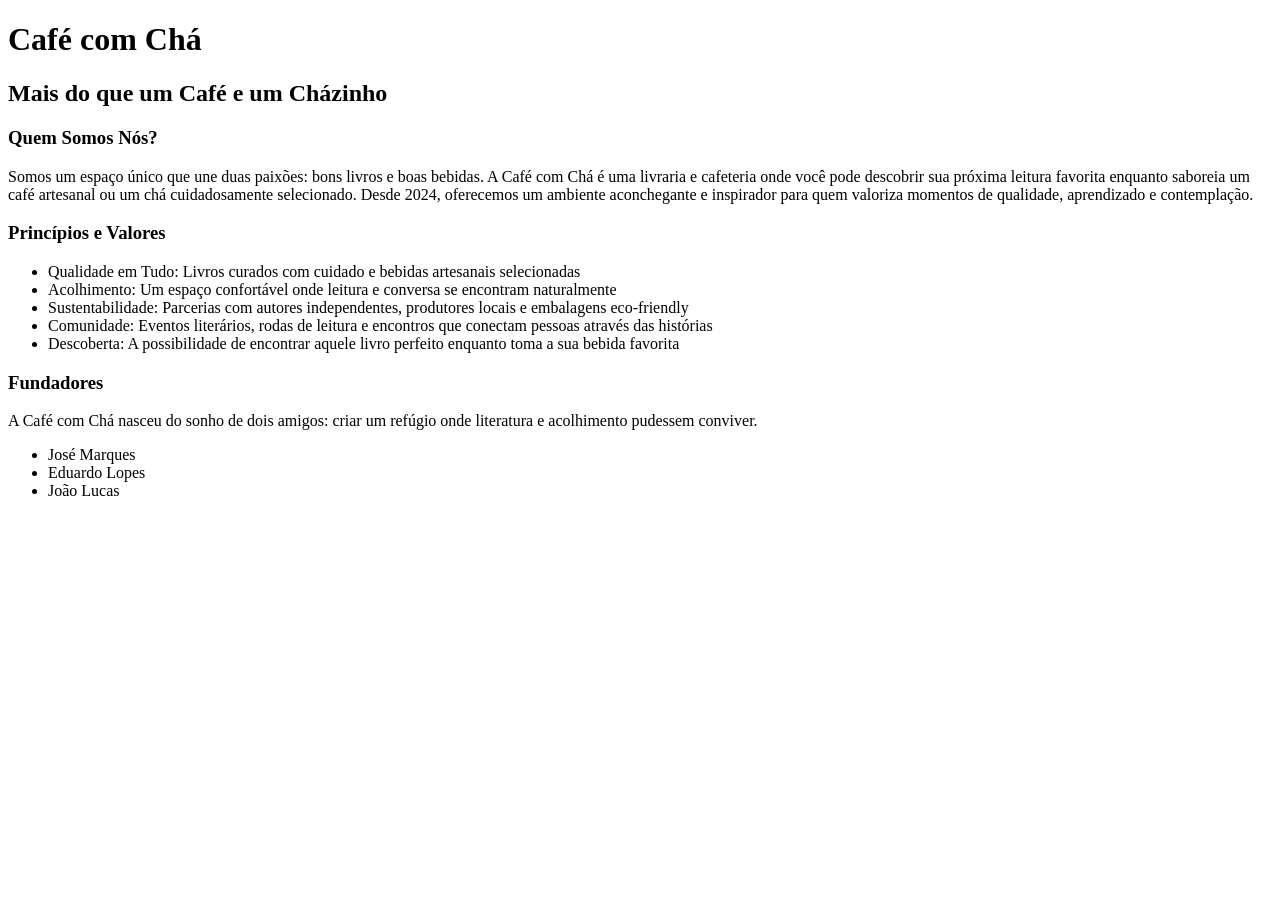
==== index.html @ 2713759f "First Commit" ====
<!DOCTYPE html>
<html>
<head>
    <meta charset="UTF-8" />
    <title>Livraria Café com Chá</title>
</head>
<body>
    <body>
    <h1>Café com Chá</h1>
    <h2>Mais do que um Café e um Cházinho</h2>

    <h3>Quem Somos Nós?</h3>

    <div>
        <p>Somos um espaço único que une duas paixões: bons livros e boas bebidas. A Café com Chá é uma livraria e cafeteria onde você pode descobrir sua próxima leitura favorita enquanto saboreia um café artesanal ou um chá cuidadosamente selecionado. Desde 2024, oferecemos um ambiente aconchegante e inspirador para quem valoriza momentos de qualidade, aprendizado e contemplação.</p>
    </div>

    <h3>Princípios e Valores</h3>

    <div>
        <ul>
            <li>Qualidade em Tudo: Livros curados com cuidado e bebidas artesanais selecionadas</li>
            <li>Acolhimento: Um espaço confortável onde leitura e conversa se encontram naturalmente</li>
            <li>Sustentabilidade: Parcerias com autores independentes, produtores locais e embalagens eco-friendly</li>
            <li>Comunidade: Eventos literários, rodas de leitura e encontros que conectam pessoas através das histórias</li>
            <li>Descoberta: A possibilidade de encontrar aquele livro perfeito enquanto toma a sua bebida favorita</li>
        </ul>
    </div>

    <h3>Fundadores</h3>
    
    <div>
        <p>A Café com Chá nasceu do sonho de dois amigos: criar um refúgio onde literatura e acolhimento pudessem conviver.
            <ul> 
                <li>José Marques</li>
                <li>Eduardo Lopes</li>
                <li>João Lucas</li>
            </ul>
        </p>
    </div>
</body>
</html>
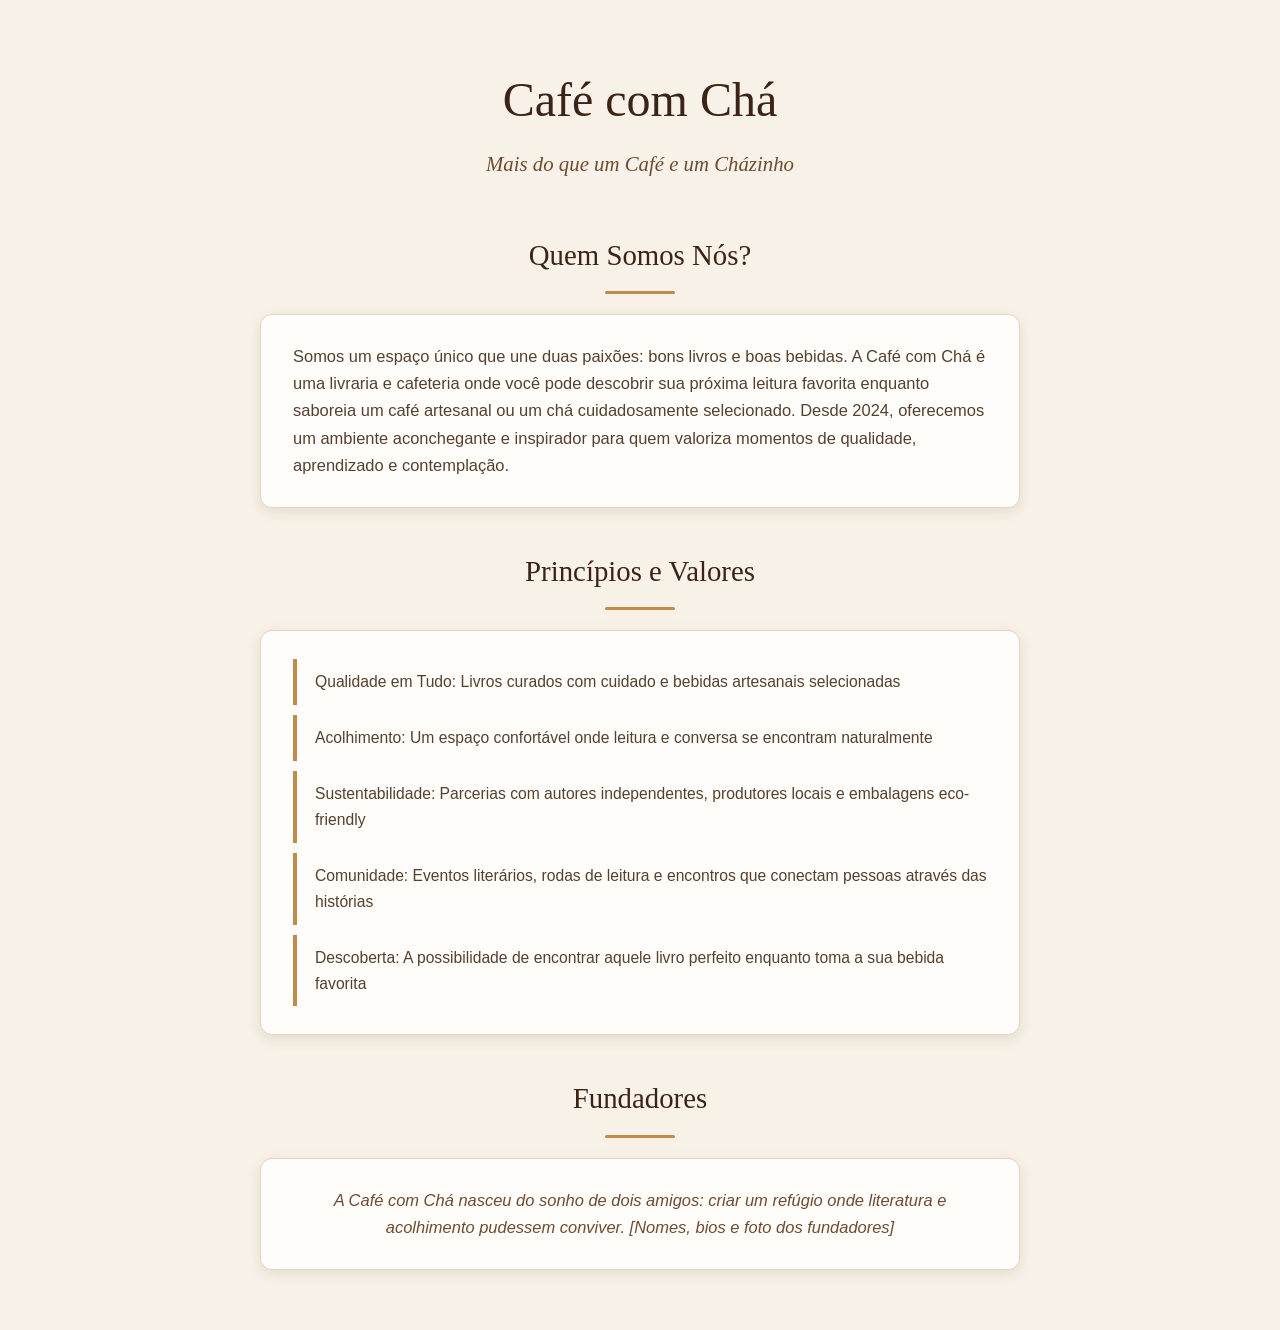
==== commit 050f7ea5: "Second Commit" ====
--- a/index.html
+++ b/index.html
@@ -2,41 +2,36 @@
 <html>
 <head>
     <meta charset="UTF-8" />
+    <link rel="stylesheet" href="css/estilo.css">
     <title>Livraria Café com Chá</title>
 </head>
 <body>
     <body>
-    <h1>Café com Chá</h1>
-    <h2>Mais do que um Café e um Cházinho</h2>
+    <body>
+    <div class="content">
+        <h1 class="title-main">Café com Chá</h1>
+        <h2 class="title-subtitle">Mais do que um Café e um Cházinho</h2>
 
-    <h3>Quem Somos Nós?</h3>
+        <h3 class="title-section">Quem Somos Nós?</h3>
+        <div class="section-content">
+            <p class="section-text">Somos um espaço único que une duas paixões: bons livros e boas bebidas. A Café com Chá é uma livraria e cafeteria onde você pode descobrir sua próxima leitura favorita enquanto saboreia um café artesanal ou um chá cuidadosamente selecionado. Desde 2024, oferecemos um ambiente aconchegante e inspirador para quem valoriza momentos de qualidade, aprendizado e contemplação.</p>
+        </div>
 
-    <div>
-        <p>Somos um espaço único que une duas paixões: bons livros e boas bebidas. A Café com Chá é uma livraria e cafeteria onde você pode descobrir sua próxima leitura favorita enquanto saboreia um café artesanal ou um chá cuidadosamente selecionado. Desde 2024, oferecemos um ambiente aconchegante e inspirador para quem valoriza momentos de qualidade, aprendizado e contemplação.</p>
-    </div>
+        <h3 class="title-section">Princípios e Valores</h3>
+        <div class="section-content">
+            <ul class="values-list">
+                <li>Qualidade em Tudo: Livros curados com cuidado e bebidas artesanais selecionadas</li>
+                <li>Acolhimento: Um espaço confortável onde leitura e conversa se encontram naturalmente</li>
+                <li>Sustentabilidade: Parcerias com autores independentes, produtores locais e embalagens eco-friendly</li>
+                <li>Comunidade: Eventos literários, rodas de leitura e encontros que conectam pessoas através das histórias</li>
+                <li>Descoberta: A possibilidade de encontrar aquele livro perfeito enquanto toma a sua bebida favorita</li>
+            </ul>
+        </div>
 
-    <h3>Princípios e Valores</h3>
-
-    <div>
-        <ul>
-            <li>Qualidade em Tudo: Livros curados com cuidado e bebidas artesanais selecionadas</li>
-            <li>Acolhimento: Um espaço confortável onde leitura e conversa se encontram naturalmente</li>
-            <li>Sustentabilidade: Parcerias com autores independentes, produtores locais e embalagens eco-friendly</li>
-            <li>Comunidade: Eventos literários, rodas de leitura e encontros que conectam pessoas através das histórias</li>
-            <li>Descoberta: A possibilidade de encontrar aquele livro perfeito enquanto toma a sua bebida favorita</li>
-        </ul>
-    </div>
-
-    <h3>Fundadores</h3>
-    
-    <div>
-        <p>A Café com Chá nasceu do sonho de dois amigos: criar um refúgio onde literatura e acolhimento pudessem conviver.
-            <ul> 
-                <li>José Marques</li>
-                <li>Eduardo Lopes</li>
-                <li>João Lucas</li>
-            </ul>
-        </p>
+        <h3 class="title-section">Fundadores</h3>
+        <div class="section-content">
+            <p class="founders-text">A Café com Chá nasceu do sonho de dois amigos: criar um refúgio onde literatura e acolhimento pudessem conviver. [Nomes, bios e foto dos fundadores]</p>
+        </div>
     </div>
 </body>
 </html>
--- a/css/estilo.css
+++ b/css/estilo.css
@@ -0,0 +1,151 @@
+/* =========================================================
+   Café com Chá — Folha de estilo
+   Classes usadas: .content, .title-main, .title-subtitle,
+   .title-section, .section-content, .section-text,
+   .values-list, .founders-text
+   ========================================================= */
+
+/* =========================================================
+   1. VARIÁVEIS E RESET
+   ========================================================= */
+:root {
+  --cafe-escuro:  #3b2417;
+  --cafe-medio:   #6f4b32;
+  --creme:        #f7f1e7;
+  --creme-claro:  #fffdf9;
+  --dourado:      #c08a4a;
+  --verde-cha:    #6b7f5e;
+  --borda:        #e3d5c2;
+
+  --fonte-titulo: Georgia, 'Times New Roman', serif;
+  --fonte-texto:  'Segoe UI', Tahoma, Verdana, sans-serif;
+
+  --raio:   12px;
+  --sombra: 0 4px 14px rgba(59, 36, 23, 0.10);
+
+  --largura-site: 800px;
+}
+
+* {
+  margin: 0;
+  padding: 0;
+  box-sizing: border-box;
+}
+
+body {
+  font-family: var(--fonte-texto);
+  background-color: var(--creme);
+  color: var(--cafe-escuro);
+  line-height: 1.65;
+}
+
+/* =========================================================
+   2. CONTAINER GERAL
+   ========================================================= */
+.content {
+  max-width: var(--largura-site);
+  margin: 0 auto;
+  padding: 60px 20px;
+}
+
+/* =========================================================
+   3. TÍTULOS
+   ========================================================= */
+.title-main {
+  font-family: var(--fonte-titulo);
+  font-size: 3rem;
+  font-weight: normal;
+  text-align: center;
+  color: var(--cafe-escuro);
+}
+
+.title-subtitle {
+  font-family: var(--fonte-titulo);
+  font-size: 1.3rem;
+  font-weight: normal;
+  font-style: italic;
+  text-align: center;
+  color: var(--cafe-medio);
+  margin-top: 8px;
+  margin-bottom: 50px;
+}
+
+.title-section {
+  font-family: var(--fonte-titulo);
+  font-size: 1.8rem;
+  font-weight: normal;
+  color: var(--cafe-escuro);
+  margin-top: 40px;
+  margin-bottom: 20px;
+  text-align: center;
+}
+
+.title-section::after {
+  content: "";
+  display: block;
+  width: 70px;
+  height: 3px;
+  margin: 12px auto 0;
+  background-color: var(--dourado);
+  border-radius: 3px;
+}
+
+/* =========================================================
+   4. CARTÕES DE CONTEÚDO
+   ========================================================= */
+.section-content {
+  background-color: var(--creme-claro);
+  border: 1px solid var(--borda);
+  border-radius: var(--raio);
+  box-shadow: var(--sombra);
+  padding: 28px 32px;
+}
+
+.section-text {
+  font-size: 1.03rem;
+  color: #55402f;
+}
+
+/* =========================================================
+   5. LISTA DE VALORES
+   ========================================================= */
+.values-list {
+  list-style: none;
+}
+
+.values-list li {
+  border-left: 4px solid var(--dourado);
+  padding: 10px 0 10px 18px;
+  margin-bottom: 10px;
+  font-size: 0.98rem;
+  color: #55402f;
+  transition: border-left-color 0.25s;
+}
+
+.values-list li:hover {
+  border-left-color: var(--verde-cha);
+}
+
+.values-list li:last-child {
+  margin-bottom: 0;
+}
+
+/* =========================================================
+   6. TEXTO DOS FUNDADORES
+   ========================================================= */
+.founders-text {
+  font-size: 1.03rem;
+  font-style: italic;
+  color: var(--cafe-medio);
+  text-align: center;
+}
+
+/* =========================================================
+   7. RESPONSIVO
+   ========================================================= */
+@media (max-width: 640px) {
+  .content { padding: 40px 16px; }
+  .title-main { font-size: 2.2rem; }
+  .title-section { font-size: 1.5rem; }
+  .section-content { padding: 22px 20px; }
+}
